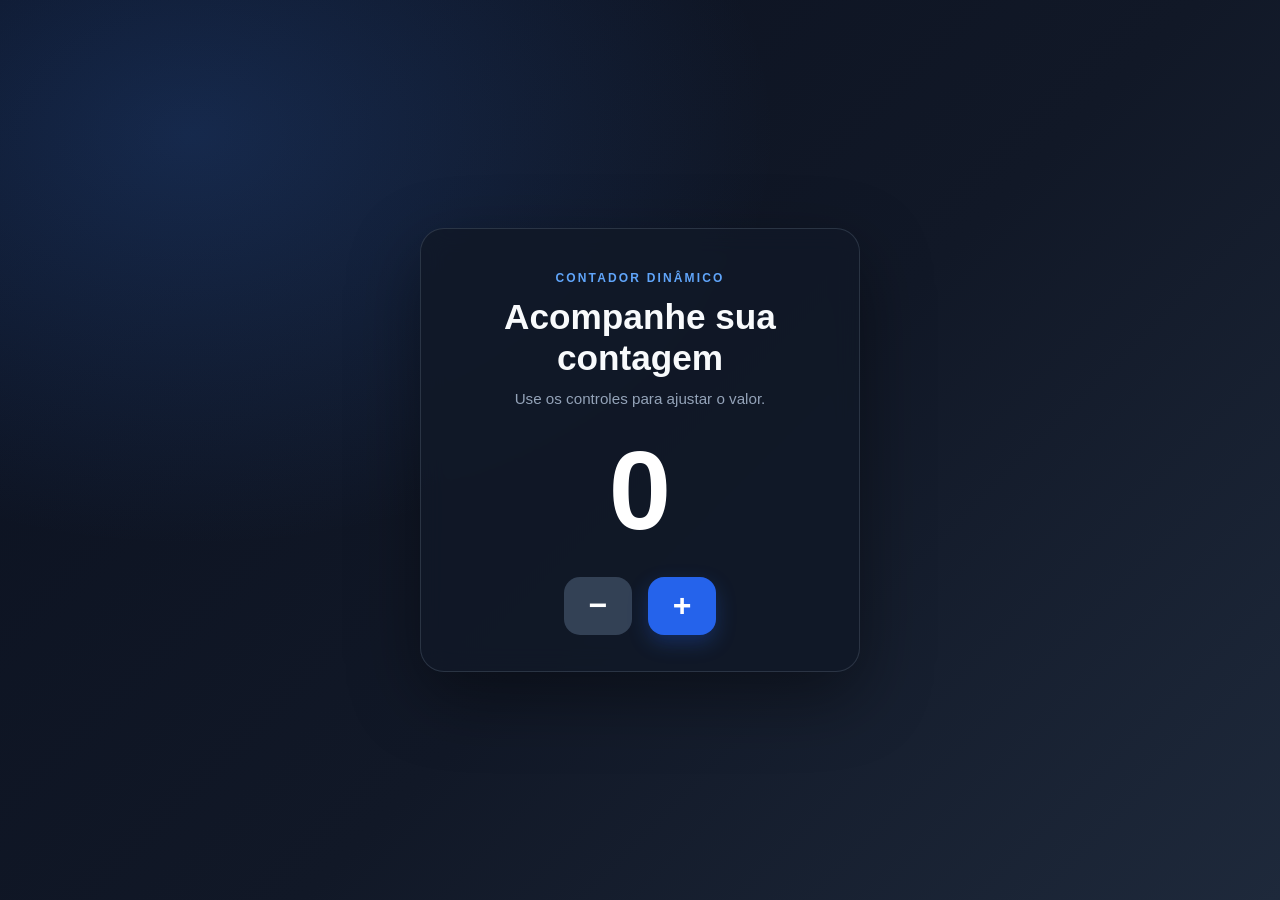
==== Contador Dinâmico/index.html @ a7c0f52e "save" ====
<!DOCTYPE html>
<html lang="pt-BR">
<head>
    <meta charset="UTF-8">
    <meta name="viewport" content="width=device-width, initial-scale=1.0">
    <meta name="theme-color" content="#111827">
    <title>Contador Dinâmico</title>
    <link rel="stylesheet" href="style.css">
</head>
<body>
    <main class="contador" aria-labelledby="titulo">
        <p class="etiqueta">CONTADOR DINÂMICO</p>
        <h1 id="titulo">Acompanhe sua contagem</h1>
        <p class="descricao">Use os controles para ajustar o valor.</p>

        <output id="numero" class="numero" aria-live="polite">0</output>

        <div class="controles" aria-label="Controles do contador">
            <button class="botao botao-diminuir" type="button" onclick="diminuir()" aria-label="Diminuir contador">−</button>
            <button class="botao botao-aumentar" type="button" onclick="aumentar()" aria-label="Aumentar contador">+</button>
        </div>
    </main>

    <script src="script.js"></script>
</body>
</html>
---- Contador Dinâmico/style.css ----
* {
  box-sizing: border-box;
}

body {
  min-height: 100vh;
  margin: 0;
  display: grid;
  place-items: center;
  padding: 24px;
  background:
    radial-gradient(ellipse at 15% 15%, rgba(59, 130, 246, 0.2), transparent 38%),
    linear-gradient(135deg, #0b1120, #111827 55%, #1e293b);
  color: #f8fafc;
  font-family: Arial, Helvetica, sans-serif;
}

.contador {
  width: min(100%, 440px);
  padding: 42px 34px 36px;
  text-align: center;
  background: rgba(17, 24, 39, 0.88);
  border: 1px solid rgba(148, 163, 184, 0.2);
  border-radius: 24px;
  box-shadow: 0 24px 70px rgba(0, 0, 0, 0.4);
  backdrop-filter: blur(12px);
}

.etiqueta {
  margin: 0 0 12px;
  color: #60a5fa;
  font-size: 0.75rem;
  font-weight: 700;
  letter-spacing: 0.18em;
}

h1 {
  margin: 0;
  font-size: clamp(1.7rem, 6vw, 2.2rem);
  line-height: 1.15;
}

.descricao {
  margin: 12px 0 28px;
  color: #94a3b8;
  font-size: 0.95rem;
}

.numero {
  display: block;
  margin: 0 auto 30px;
  color: #fff;
  font-size: clamp(4.5rem, 20vw, 7rem);
  font-weight: 700;
  line-height: 1;
  font-variant-numeric: tabular-nums;
  overflow-wrap: anywhere;
}

.controles {
  display: flex;
  justify-content: center;
  gap: 16px;
}

.botao {
  width: 68px;
  height: 58px;
  border: 1px solid transparent;
  border-radius: 16px;
  color: white;
  font: inherit;
  font-size: 2rem;
  font-weight: 600;
  cursor: pointer;
  transition: transform 160ms ease, background-color 160ms ease, box-shadow 160ms ease;
}

.botao:hover {
  transform: translateY(-2px);
}

.botao:active {
  transform: translateY(0);
}

.botao:focus-visible {
  outline: 3px solid #e0f2fe;
  outline-offset: 4px;
}

.botao-diminuir {
  background: #334155;
}

.botao-diminuir:hover {
  background: #475569;
}

.botao-aumentar {
  background: #2563eb;
  box-shadow: 0 8px 20px rgba(37, 99, 235, 0.28);
}

.botao-aumentar:hover {
  background: #3b82f6;
}

@media (max-width: 420px) {
  .contador {
    padding: 34px 22px 28px;
  }
}

@media (prefers-reduced-motion: reduce) {
  *,
  *::before,
  *::after {
    scroll-behavior: auto !important;
    transition-duration: 0.01ms !important;
  }
}
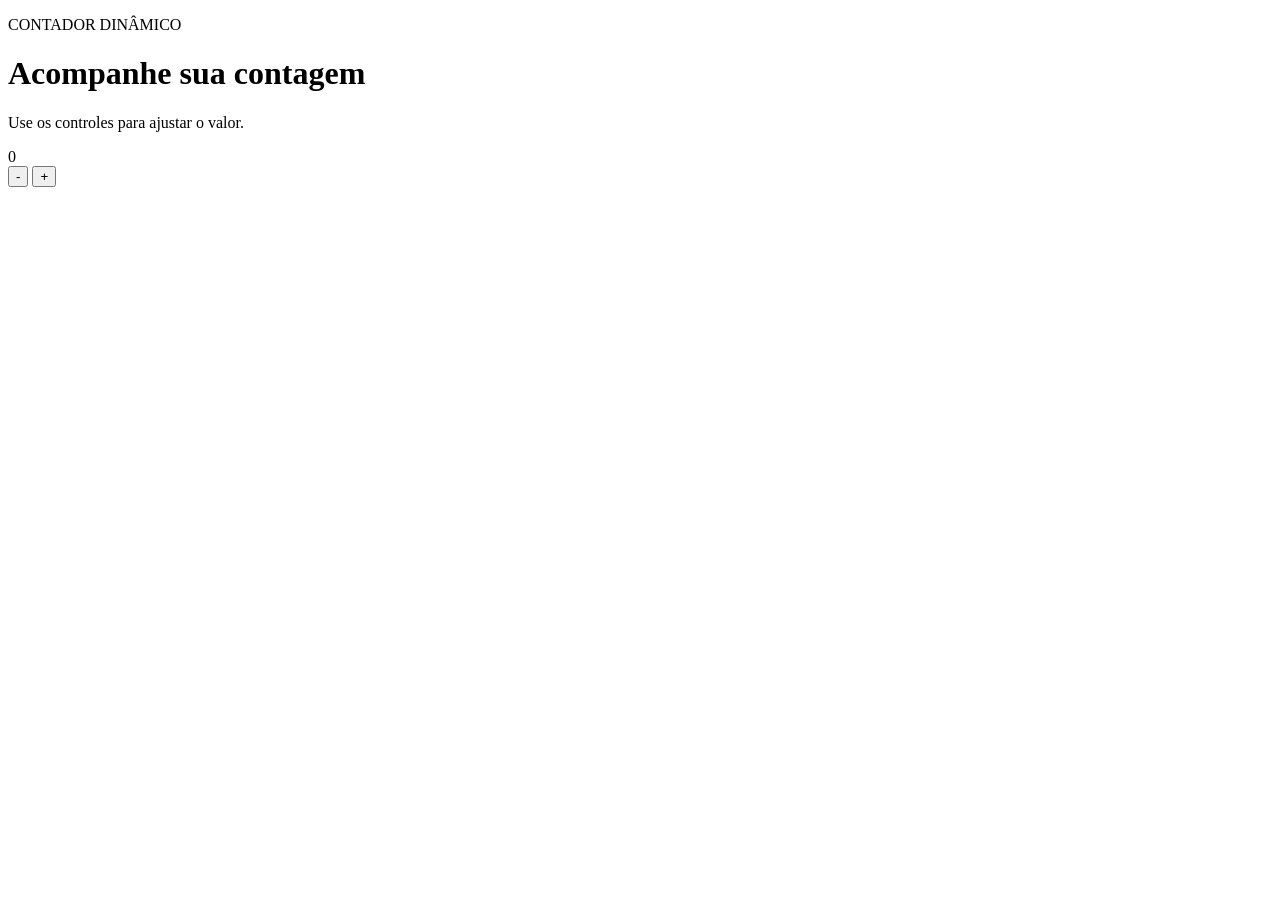
==== commit ef5a70c7: "save" ====
--- a/Contador Dinâmico/index.html
+++ b/Contador Dinâmico/index.html
@@ -1,26 +1,33 @@
 <!DOCTYPE html>
 <html lang="pt-BR">
+
 <head>
     <meta charset="UTF-8">
     <meta name="viewport" content="width=device-width, initial-scale=1.0">
     <meta name="theme-color" content="#111827">
     <title>Contador Dinâmico</title>
     <link rel="stylesheet" href="style.css">
+    <script src="script.js" defer></script>
 </head>
+
 <body>
-    <main class="contador" aria-labelledby="titulo">
+    <main class="contador">
         <p class="etiqueta">CONTADOR DINÂMICO</p>
         <h1 id="titulo">Acompanhe sua contagem</h1>
         <p class="descricao">Use os controles para ajustar o valor.</p>
 
-        <output id="numero" class="numero" aria-live="polite">0</output>
+        <span id="numero" class="numero">0</span>
 
-        <div class="controles" aria-label="Controles do contador">
-            <button class="botao botao-diminuir" type="button" onclick="diminuir()" aria-label="Diminuir contador">−</button>
-            <button class="botao botao-aumentar" type="button" onclick="aumentar()" aria-label="Aumentar contador">+</button>
+        <div class="controles">
+            <button class="botao-diminuir" type="button" onclick="diminuirContador()">-</button>
+            
+            <button class="botao-aumentar" type="button" onclick="aumentarContador()">+</button>
+
         </div>
+        
     </main>
 
-    <script src="script.js"></script>
+
 </body>
+
 </html>
--- a/Contador Dinâmico/style.css
+++ b/Contador Dinâmico/style.css
@@ -1,4 +1,4 @@
-* {
+/* * {
   box-sizing: border-box;
 }
 
@@ -119,4 +119,4 @@
     scroll-behavior: auto !important;
     transition-duration: 0.01ms !important;
   }
-}+} */
